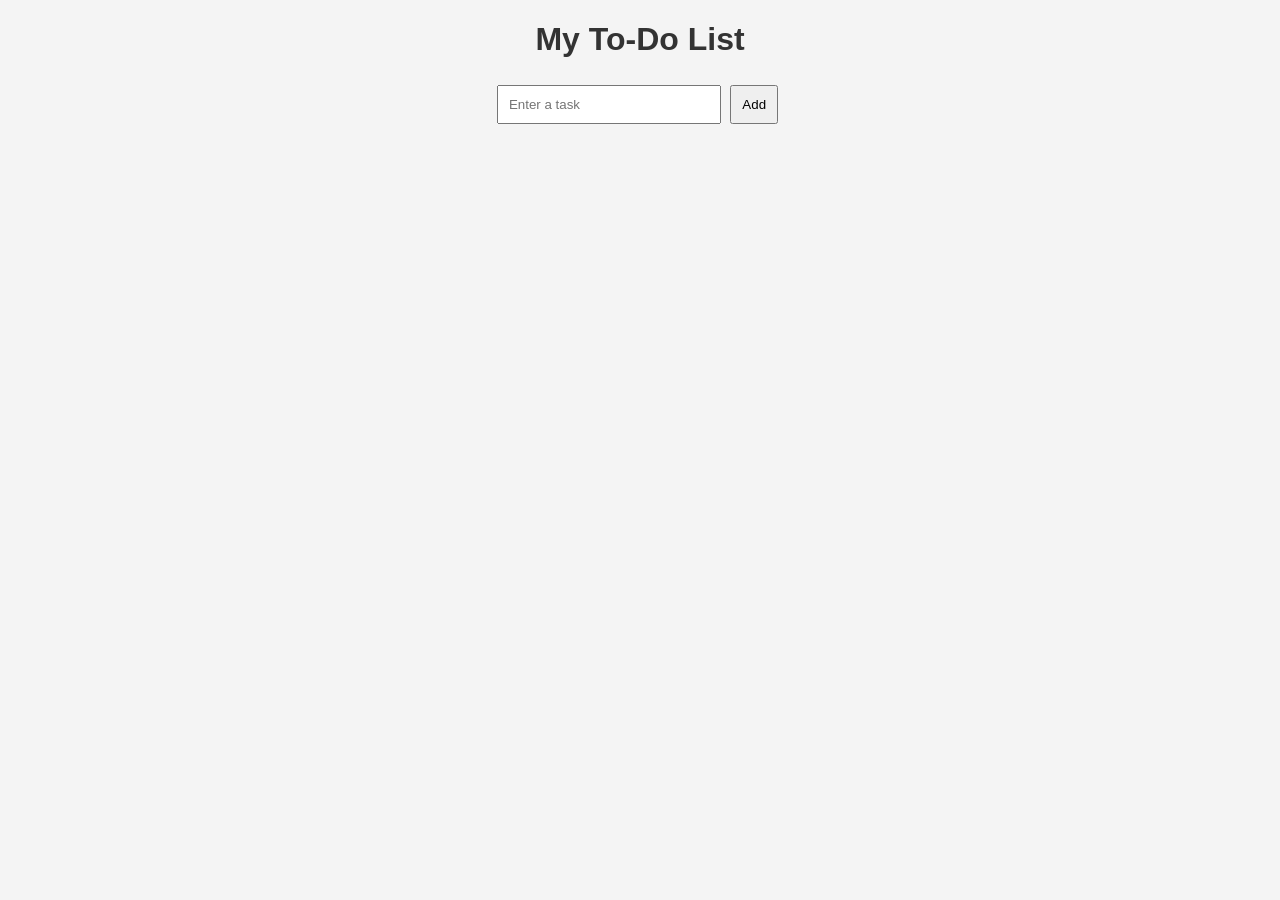
==== src/main/webapp/index.html @ 0e9efd88 "first commit" ====
<!DOCTYPE html>
<html>
<head>
    <title>To-Do App</title>
    <link rel="stylesheet" href="style.css">
</head>

<body>

    <h1>My To-Do List</h1>

    <input type="text" id="taskInput" placeholder="Enter a task">

    <button onclick="addTask()">Add</button>

    <ul id="taskList"></ul>

    <script src="script.js"></script>

</body>
</html>
---- src/main/webapp/style.css ----
body {
    font-family: Arial;
    background-color: #f4f4f4;
    text-align: center;
}

h1 {
    color: #333;
}

input {
    padding: 10px;
    width: 200px;
}

button {
    padding: 10px;
    margin: 5px;
    cursor: pointer;
}

li {
    list-style: none;
    background: white;
    margin: 10px auto;
    padding: 10px;
    width: 250px;
    border-radius: 5px;
    display: flex;
    justify-content: space-between;
}
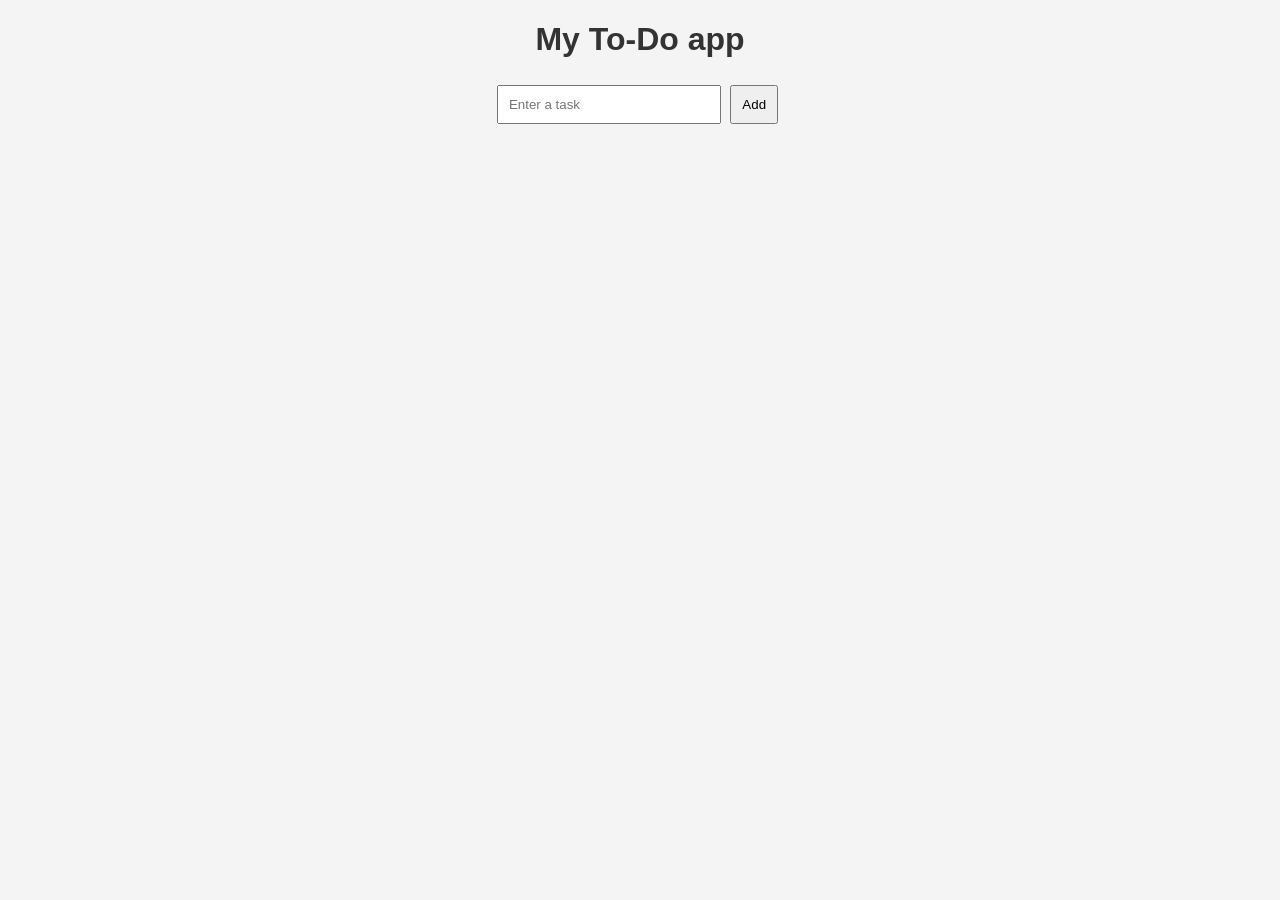
==== commit f3643043: "updated todo app" ====
--- a/src/main/webapp/index.html
+++ b/src/main/webapp/index.html
@@ -7,7 +7,7 @@
 
 <body>
 
-    <h1>My To-Do List</h1>
+    <h1>My To-Do app</h1>
 
     <input type="text" id="taskInput" placeholder="Enter a task">
 
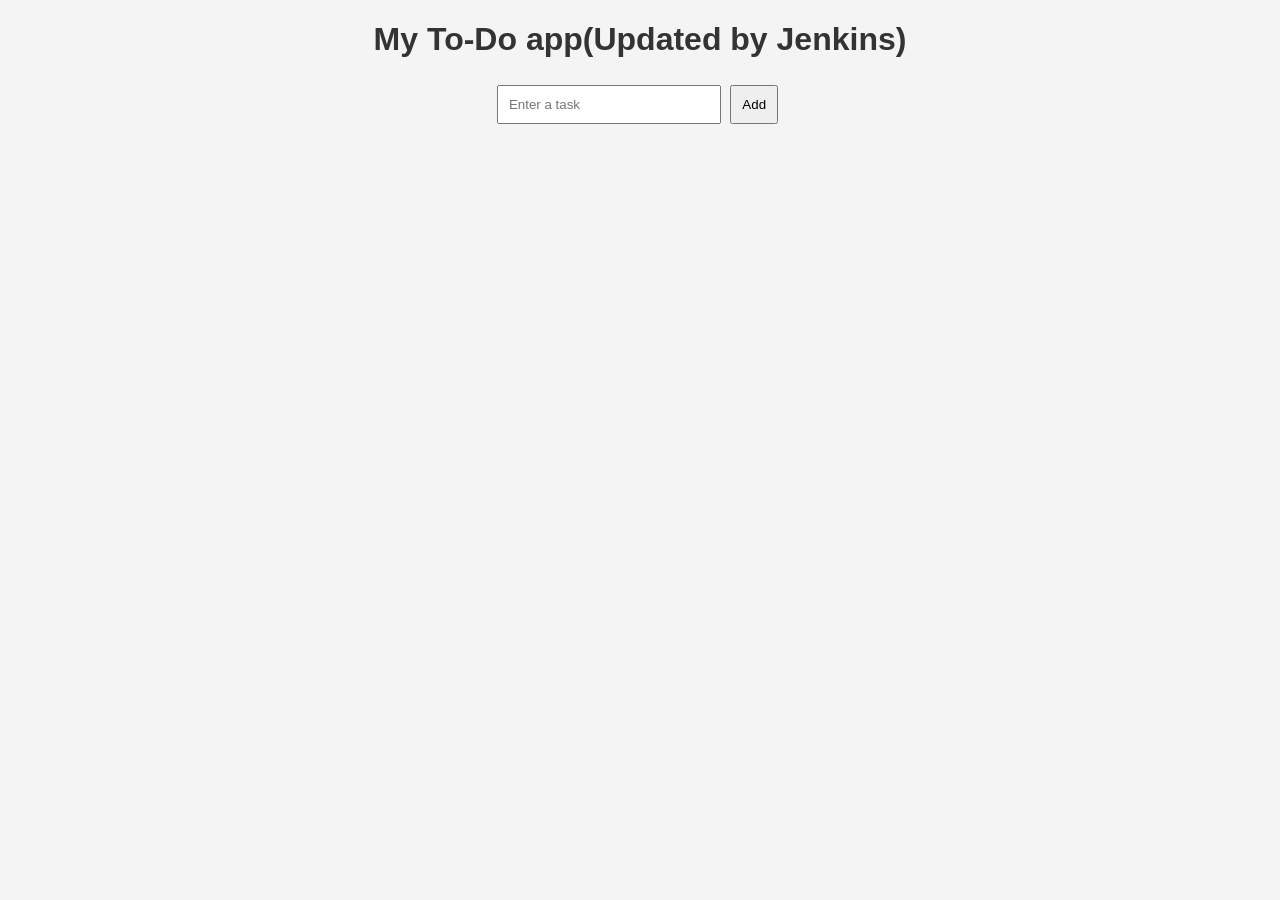
==== commit 81025367: "update" ====
--- a/src/main/webapp/index.html
+++ b/src/main/webapp/index.html
@@ -7,7 +7,7 @@
 
 <body>
 
-    <h1>My To-Do app</h1>
+    <h1>My To-Do app(Updated by Jenkins)</h1>
 
     <input type="text" id="taskInput" placeholder="Enter a task">
 
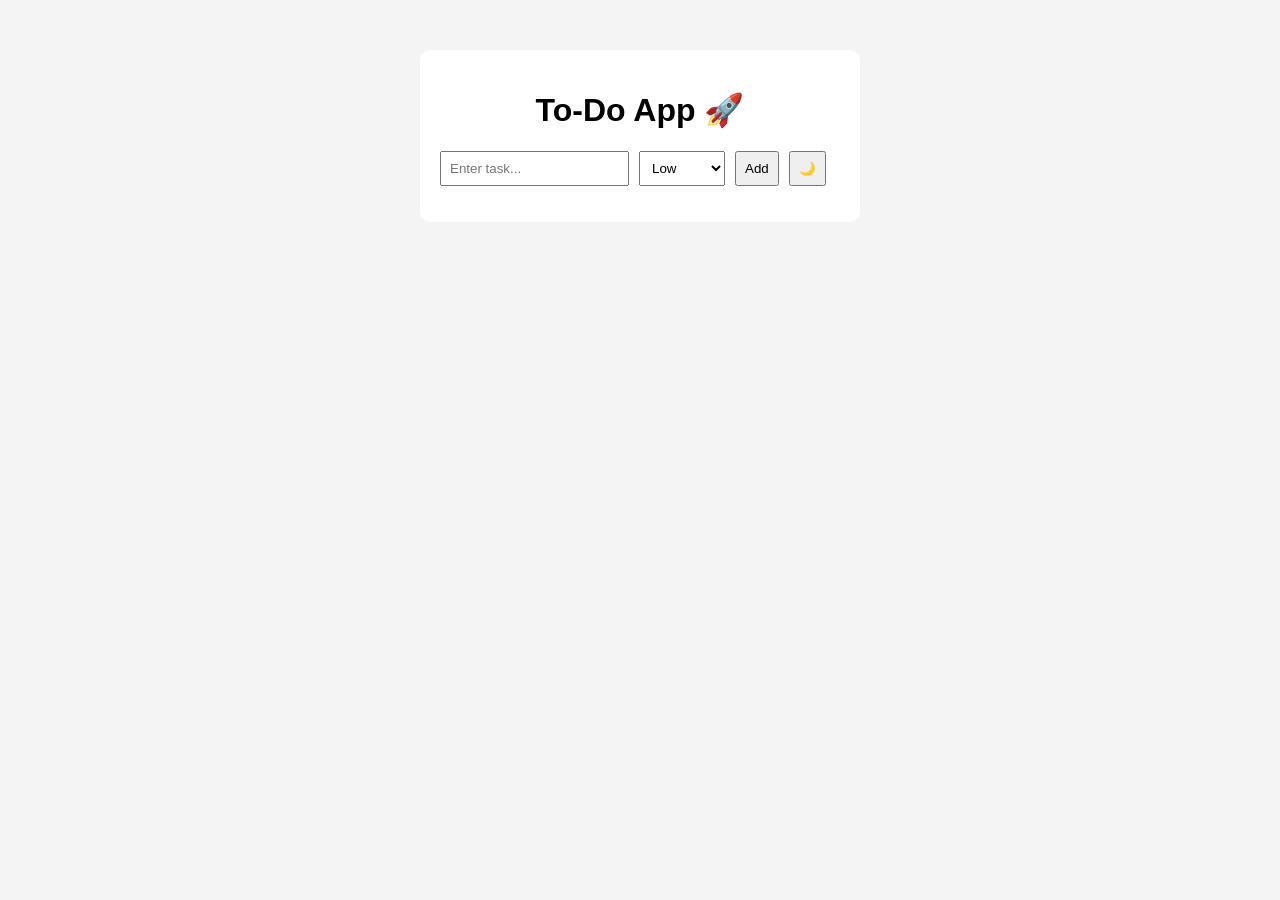
==== commit 1eca6728: "update" ====
--- a/src/main/webapp/index.html
+++ b/src/main/webapp/index.html
@@ -1,21 +1,31 @@
 <!DOCTYPE html>
-<html>
+<html lang="en">
 <head>
-    <title>To-Do App</title>
-    <link rel="stylesheet" href="style.css">
+  <meta charset="UTF-8">
+  <title>Advanced To-Do App</title>
+  <link rel="stylesheet" href="style.css">
 </head>
-
 <body>
 
-    <h1>My To-Do app(Updated by Jenkins)</h1>
+<div class="container">
+  <h1>To-Do App 🚀</h1>
 
-    <input type="text" id="taskInput" placeholder="Enter a task">
+  <div class="input-section">
+    <input type="text" id="taskInput" placeholder="Enter task...">
+    
+    <select id="priority">
+      <option value="low">Low</option>
+      <option value="medium">Medium</option>
+      <option value="high">High</option>
+    </select>
 
     <button onclick="addTask()">Add</button>
+    <button onclick="toggleDarkMode()">🌙</button>
+  </div>
 
-    <ul id="taskList"></ul>
+  <ul id="taskList"></ul>
+</div>
 
-    <script src="script.js"></script>
-
+<script src="script.js"></script>
 </body>
 </html>
--- a/src/main/webapp/style.css
+++ b/src/main/webapp/style.css
@@ -1,31 +1,58 @@
 body {
-    font-family: Arial;
-    background-color: #f4f4f4;
-    text-align: center;
+  font-family: Arial;
+  background: #f4f4f4;
+  margin: 0;
+  padding: 0;
+}
+
+.container {
+  width: 400px;
+  margin: 50px auto;
+  background: white;
+  padding: 20px;
+  border-radius: 10px;
 }
 
 h1 {
-    color: #333;
+  text-align: center;
 }
 
-input {
-    padding: 10px;
-    width: 200px;
+.input-section {
+  display: flex;
+  gap: 10px;
 }
 
-button {
-    padding: 10px;
-    margin: 5px;
-    cursor: pointer;
+input, select, button {
+  padding: 8px;
+}
+
+ul {
+  list-style: none;
+  padding: 0;
 }
 
 li {
-    list-style: none;
-    background: white;
-    margin: 10px auto;
-    padding: 10px;
-    width: 250px;
-    border-radius: 5px;
-    display: flex;
-    justify-content: space-between;
+  margin-top: 10px;
+  padding: 10px;
+  display: flex;
+  justify-content: space-between;
+  border-radius: 5px;
+}
+
+.low { background: #d4edda; }
+.medium { background: #fff3cd; }
+.high { background: #f8d7da; }
+
+.completed {
+  text-decoration: line-through;
+  opacity: 0.6;
+}
+
+.dark {
+  background: #121212;
+  color: white;
+}
+
+.dark .container {
+  background: #1e1e1e;
 }
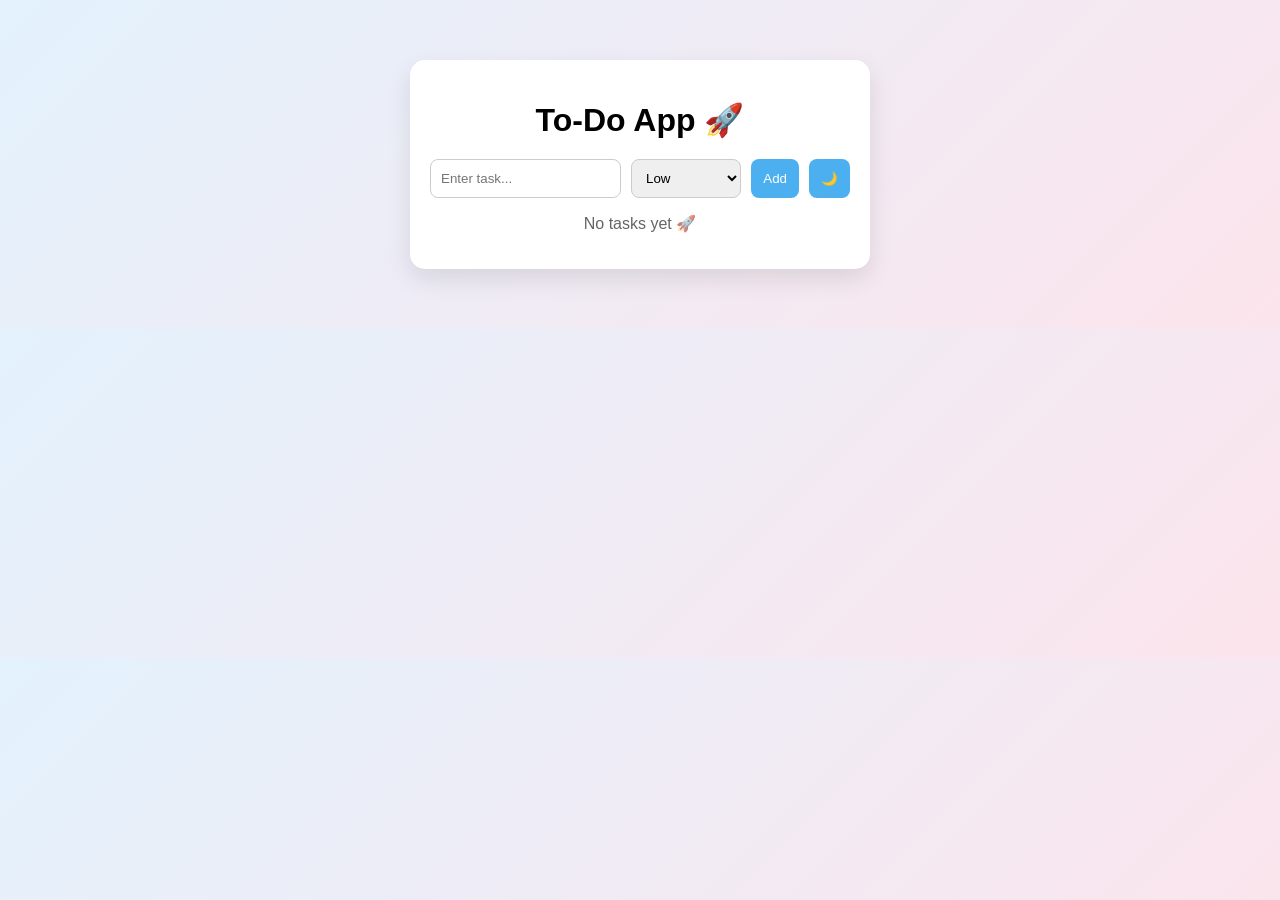
==== commit 4cc82a80: "update" ====
--- a/src/main/webapp/index.html
+++ b/src/main/webapp/index.html
@@ -12,7 +12,7 @@
 
   <div class="input-section">
     <input type="text" id="taskInput" placeholder="Enter task...">
-    
+
     <select id="priority">
       <option value="low">Low</option>
       <option value="medium">Medium</option>
--- a/src/main/webapp/style.css
+++ b/src/main/webapp/style.css
@@ -1,31 +1,53 @@
 body {
-  font-family: Arial;
-  background: #f4f4f4;
+  font-family: Arial, sans-serif;
   margin: 0;
   padding: 0;
+  background: linear-gradient(135deg, #e3f2fd, #fce4ec);
+  transition: 0.3s ease;
 }
 
 .container {
-  width: 400px;
-  margin: 50px auto;
+  width: 420px;
+  margin: 60px auto;
   background: white;
   padding: 20px;
-  border-radius: 10px;
+  border-radius: 15px;
+  box-shadow: 0 10px 25px rgba(0,0,0,0.1);
+  transition: 0.3s ease;
 }
 
 h1 {
   text-align: center;
+  margin-bottom: 20px;
 }
 
 .input-section {
   display: flex;
   gap: 10px;
+  margin-bottom: 15px;
 }
 
-input, select, button {
-  padding: 8px;
+input, select {
+  padding: 10px;
+  border: 1px solid #ccc;
+  border-radius: 8px;
+  flex: 1;
 }
 
+button {
+  padding: 10px 12px;
+  border: none;
+  border-radius: 8px;
+  cursor: pointer;
+  background: #4cafef;
+  color: white;
+}
+
+button:hover {
+  background: #2196f3;
+}
+
+/* TASK LIST */
 ul {
   list-style: none;
   padding: 0;
@@ -33,21 +55,35 @@
 
 li {
   margin-top: 10px;
-  padding: 10px;
+  padding: 12px;
   display: flex;
   justify-content: space-between;
-  border-radius: 5px;
+  border-radius: 10px;
 }
 
-.low { background: #d4edda; }
-.medium { background: #fff3cd; }
-.high { background: #f8d7da; }
+/* PRIORITY COLORS */
+.low {
+  background: #e8f5e9;
+  border-left: 5px solid #2ecc71;
+}
 
+.medium {
+  background: #fff8e1;
+  border-left: 5px solid #f1c40f;
+}
+
+.high {
+  background: #ffebee;
+  border-left: 5px solid #e74c3c;
+}
+
+/* COMPLETED */
 .completed {
   text-decoration: line-through;
   opacity: 0.6;
 }
 
+/* DARK MODE */
 .dark {
   background: #121212;
   color: white;
@@ -55,4 +91,23 @@
 
 .dark .container {
   background: #1e1e1e;
+}
+
+.dark input,
+.dark select {
+  background: #2c2c2c;
+  color: white;
+  border: 1px solid #444;
+}
+
+.dark button {
+  background: #333;
+}
+
+.dark button:hover {
+  background: #555;
+}
+
+.dark li {
+  color: white;
 }
